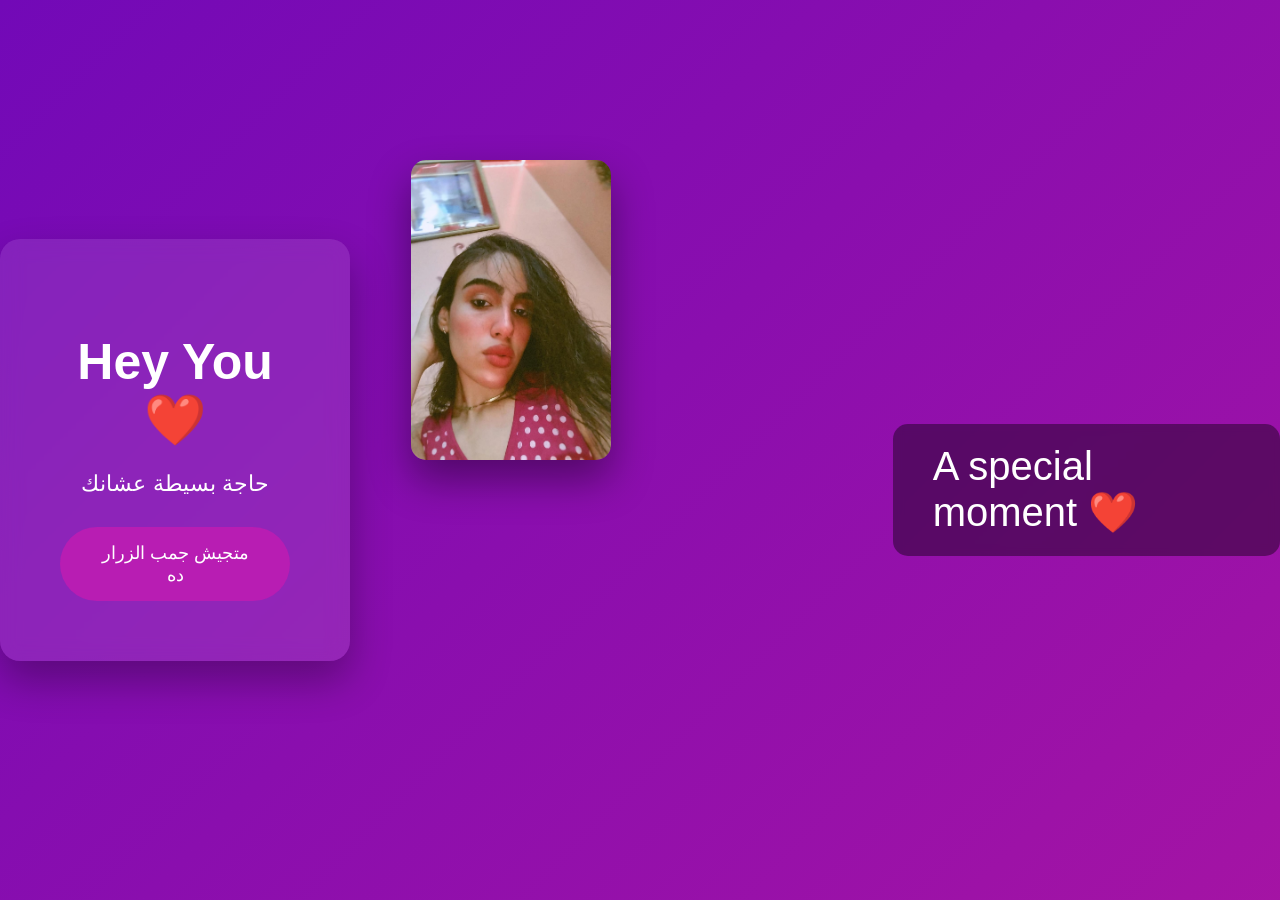
==== index.html @ b555b86b "sooo" ====
<!doctype html>
<html lang="en">
  <head>
    <meta charset="UTF-8" />
    <title>For Someone Special ❤️</title>
    <link rel="stylesheet" href="style.css" />
  </head>

  <body>
    <div class="card">
      <h1>Hey You ❤️</h1>

      <p id="typing"></p>

      <button id="btn">متجيش جمب الزرار ده</button>
    </div>

    <div class="gallery">
      <img
        src="./imgs/WhatsApp Image 2026-03-24 at 5.17.46 PM.jpeg"
        class="photo"
      />
      <img
        src="./imgs/WhatsApp Image 2026-03-24 at 5.17.47 PM.jpeg"
        class="photo"
      />
      <img
        src="./imgs/WhatsApp Image 2026-03-24 at 5.18.48 PM.jpeg"
        class="photo"
      />
    </div>
    <section class="parallax">
      <div class="parallax-text">A special moment ❤️</div>
    </section>
    <script src="main.js"></script>
  </body>
</html>
---- style.css ----
* {
  box-sizing: border-box;
}

body {
  margin: 0;
  height: 100vh;

  display: flex;
  justify-content: center;
  align-items: center;

  font-family: sans-serif;

  background: linear-gradient(-45deg, #ff4d6d, #ff8fab, #b5179e, #7209b7);
  background-size: 400% 400%;

  animation: gradient 10s ease infinite;

  color: white;
}

@keyframes gradient {
  0% {
    background-position: 0% 50%;
  }
  50% {
    background-position: 100% 50%;
  }
  100% {
    background-position: 0% 50%;
  }
}

.card {
  backdrop-filter: blur(10px);

  background: rgba(255, 255, 255, 0.1);

  padding: 60px;

  border-radius: 20px;

  text-align: center;

  box-shadow: 0 20px 40px rgba(0, 0, 0, 0.3);
}

h1 {
  font-size: 50px;
  margin-bottom: 20px;
}

#typing {
  font-size: 22px;
  margin-bottom: 30px;
}

button {
  padding: 15px 35px;

  font-size: 18px;

  border: none;

  border-radius: 50px;

  background: #b81db3;

  color: white;

  cursor: pointer;

  transition: 0.3s;
}

button:hover {
  transform: scale(1.1);
  font-size: 22px;
  box-shadow: 0 0 20px #ae2b43;
}

@keyframes float {
  0% {
    transform: translateY(0);
    opacity: 1;
  }

  100% {
    transform: translateY(-300px);
    opacity: 0;
  }
}
/* Gallery  */
.gallery {
  margin-top: 40px;

  display: flex;

  gap: 20px;

  justify-content: center;

  flex-wrap: wrap;
}

.photo {
  width: 200px;

  height: 300px;

  object-fit: cover;

  border-radius: 15px;

  opacity: 0;

  transform: scale(1.2);

  transition: 1.5s;

  box-shadow: 0 20px 40px rgba(0, 0, 0, 0.4);
}

.photo.show {
  opacity: 1;

  transform: scale(1);
}

/* Parllex effect */
.parallax {
  height: 80vh;

  background-image: url("img4.jpg");

  background-size: cover;

  background-position: center;

  background-attachment: fixed;

  display: flex;

  align-items: center;

  justify-content: center;

  margin-top: 80px;
}

.parallax-text {
  font-size: 40px;

  background: rgba(0, 0, 0, 0.4);

  padding: 20px 40px;

  border-radius: 15px;

  backdrop-filter: blur(5px);
}

/* Alwyes Hearts  */
.heart {
  position: fixed;

  top: -20px;

  font-size: 20px;

  animation: fall 5s linear forwards;

  pointer-events: none;
}

@keyframes fall {
  0% {
    transform: translateY(-20px);
    opacity: 1;
  }

  100% {
    transform: translateY(110vh);
    opacity: 0;
  }
}
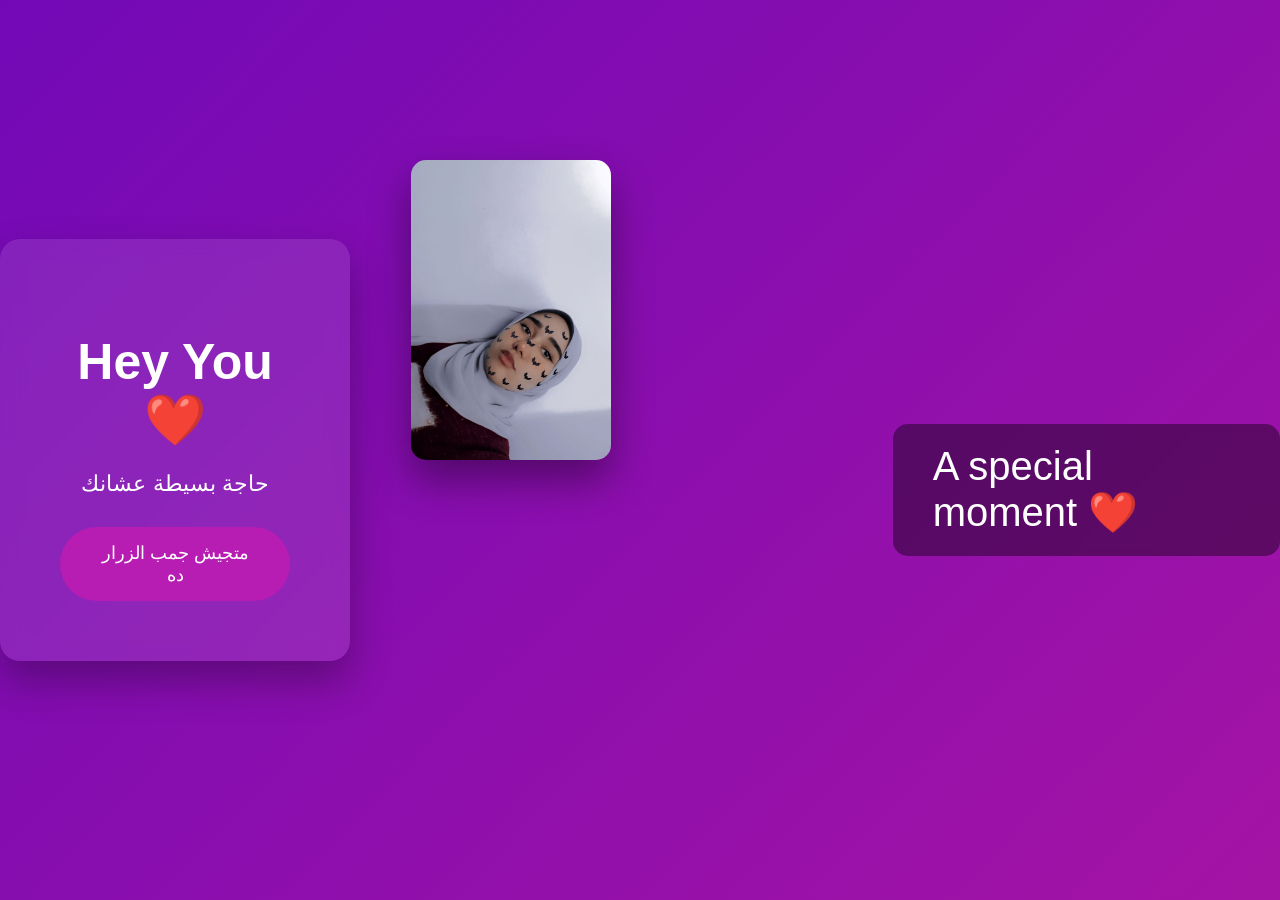
==== commit 546dd369: "new" ====
--- a/index.html
+++ b/index.html
@@ -16,18 +16,9 @@
     </div>
 
     <div class="gallery">
-      <img
-        src="./imgs/WhatsApp Image 2026-03-24 at 5.17.46 PM.jpeg"
-        class="photo"
-      />
-      <img
-        src="./imgs/WhatsApp Image 2026-03-24 at 5.17.47 PM.jpeg"
-        class="photo"
-      />
-      <img
-        src="./imgs/WhatsApp Image 2026-03-24 at 5.18.48 PM.jpeg"
-        class="photo"
-      />
+      <img src="imgs/one.jpg" class="photo" />
+      <img src="imgs/two.jpg" class="photo" />
+      <img src="imgs/three.jpg" class="photo" />
     </div>
     <section class="parallax">
       <div class="parallax-text">A special moment ❤️</div>
